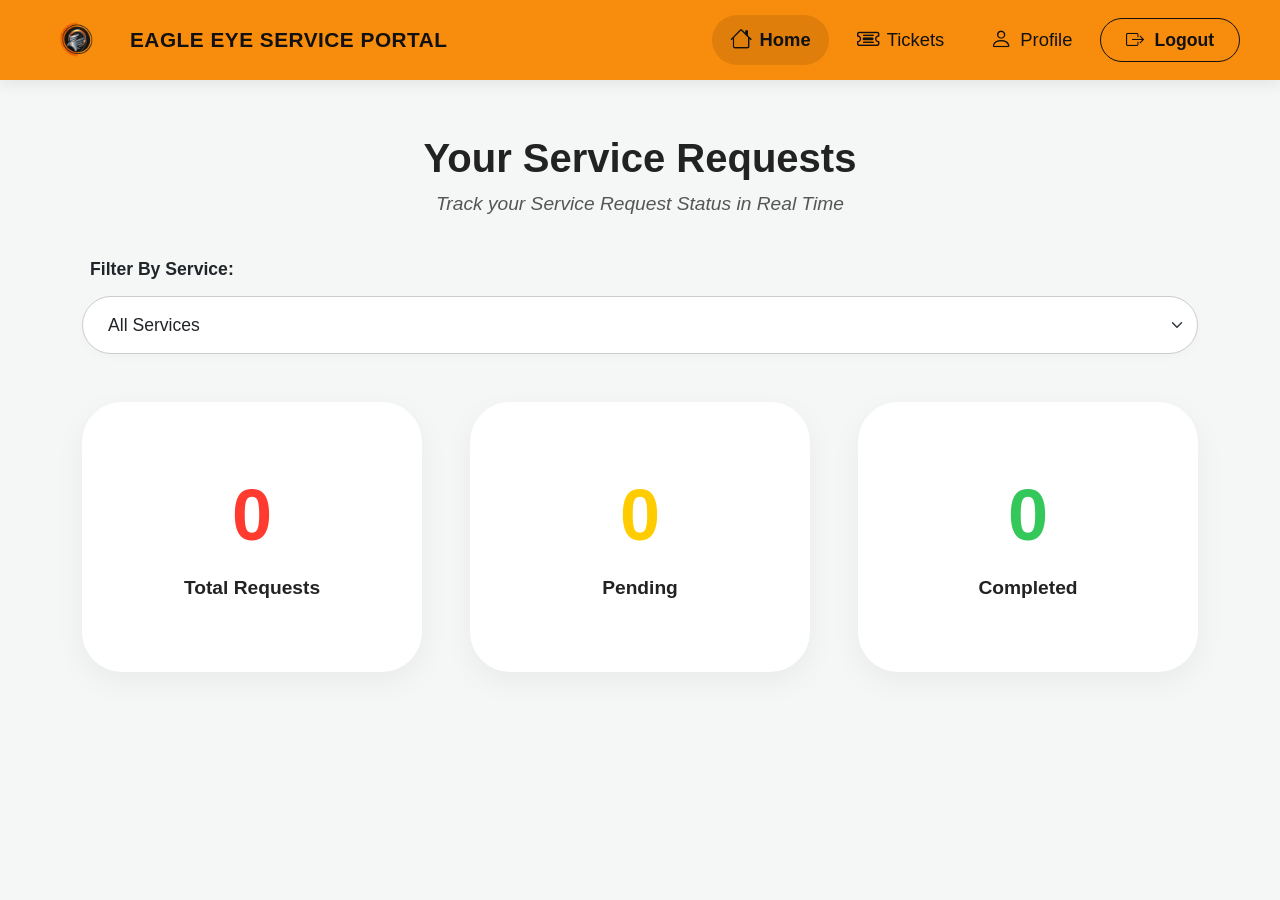
==== user-dashboard.html @ 229afbce "Update dashboard layout and icons" ====
<!DOCTYPE html>
<html lang="en">
<head>
  <meta charset="UTF-8" />
  <title>User Service Portal</title>
  <meta name="viewport" content="width=device-width, initial-scale=1" />

  <link href="https://cdn.jsdelivr.net/npm/bootstrap@5.3.2/dist/css/bootstrap.min.css" rel="stylesheet">
  <link href="https://cdn.jsdelivr.net/npm/bootstrap-icons@1.11.1/font/bootstrap-icons.css" rel="stylesheet">
  
  <link rel="stylesheet" href="user-style.css">
</head>
<body>

  <nav class="user-navbar">
    <div class="brand-section">
      <img src="img/logo1.png" alt="Eagle Eye Logo">
      <h4>EAGLE EYE SERVICE PORTAL</h4>
    </div>

    <div class="nav-links-container">
      <div class="nav-link-custom active" id="nav-home" onclick="switchUserView('home-view', 'nav-home')">
        <i class="bi bi-house"></i> Home
      </div>
      
      <div class="nav-link-custom" id="nav-tickets" onclick="switchUserView('tickets-view', 'nav-tickets')">
        <i class="bi bi-ticket-detailed"></i> Tickets
      </div>

      <div class="dropdown">
        <div class="nav-link-custom" id="nav-profile" data-bs-toggle="dropdown" aria-expanded="false">
          <i class="bi bi-person"></i> Profile
        </div>
        
        <div class="dropdown-menu dropdown-menu-end profile-dropdown-menu">
          <div class="d-flex align-items-center gap-3 mb-4">
            <div class="profile-avatar">EM</div>
            <div>
              <h4 class="profile-name">Elroi F. Mineque</h4>
              <p class="profile-email">elroimineque@eagleeyecollect.com</p>
            </div>
          </div>
          
          <div class="info-section-title">
            <i class="bi bi-person-fill"></i> Personal Information
          </div>
          <div class="info-row"><strong>Employee ID:</strong> EE-2026-001</div>
          <div class="info-row"><strong>Department:</strong> Marketing</div>
          <div class="info-row"><strong>Contact Number:</strong> 09813330744</div>
        </div>
      </div>

      <a href="index.html" class="btn-logout">
        <i class="bi bi-box-arrow-right"></i> Logout
      </a>
    </div>
  </nav>

  <main class="container py-4">

    <div id="home-view" class="view-section">
      <div class="home-header">
        <h1>Your Service Requests</h1>
        <p>Track your Service Request Status in Real Time</p>
      </div>

      <div class="mb-5">
        <h6 class="fw-bold mb-3 ms-2" style="font-size: 1.1rem;">Filter By Service:</h6>
        <select class="form-select service-filter">
          <option value="all">All Services</option>
          <option value="telecom">Telecommunication</option>
          <option value="it">IT Support</option>
        </select>
      </div>

      <div class="row g-5 justify-content-center">
        <div class="col-md-4">
          <div class="stat-card">
            <h2 class="text-red">0</h2>
            <div class="stat-label">Total Requests</div>
          </div>
        </div>
        <div class="col-md-4">
          <div class="stat-card">
            <h2 class="text-yellow">0</h2>
            <div class="stat-label">Pending</div>
          </div>
        </div>
        <div class="col-md-4">
          <div class="stat-card">
            <h2 class="text-green">0</h2>
            <div class="stat-label">Completed</div>
          </div>
        </div>
      </div>
    </div>


    <div id="tickets-view" class="view-section d-none">
      
      <div class="d-flex justify-content-between align-items-center mb-4 mt-3">
        <h3 class="fw-bold mb-0">Ticket Requests</h3>
        <button class="btn-create-ticket" data-bs-toggle="modal" data-bs-target="#createTicketModal">
          <i class="bi bi-plus"></i> Create ticket
        </button>
      </div>

      <div class="ticket-filter-bar">
        <div class="d-flex align-items-center gap-2 fw-bold" style="cursor: pointer;">
          All Tickets <i class="bi bi-chevron-down" style="font-size: 0.8rem;"></i>
        </div>
        <div class="d-flex align-items-center gap-2 fw-bold" style="cursor: pointer;">
          Category <i class="bi bi-chevron-down" style="font-size: 0.8rem;"></i>
        </div>
      </div>

      <div class="table-responsive">
        <table class="table custom-table align-middle mt-3">
          <thead>
            <tr>
              <th>Ticket ID</th>
              <th>Category</th>
              <th>Remarks</th>
              <th>Assigned to</th>
              <th>Status</th>
              <th>Last Updated</th>
            </tr>
          </thead>
          <tbody>
            <tr>
              <td class="fw-bold text-warning">#1008</td>
              <td>Peripheral Device Issue</td>
              <td>My headset isn't working.</td>
              <td>Johanna</td>
              <td>New</td>
              <td class="text-muted">9 mins ago</td>
            </tr>
            <tr>
              <td class="fw-bold text-warning">#1007</td>
              <td>System Issues</td>
              <td>Locked Account AFC</td>
              <td>Johanna</td>
              <td>New</td>
              <td class="text-muted">30 mins ago</td>
            </tr>
            <tr>
              <td class="fw-bold text-warning">#1006</td>
              <td>System Issues</td>
              <td>Password reset request</td>
              <td>Ervin</td>
              <td>Pending</td>
              <td class="text-muted">15 hours ago</td>
            </tr>
            <tr>
              <td class="fw-bold text-warning">#1005</td>
              <td>Software / Application Issues</td>
              <td>Website form submission not working</td>
              <td>Ervin</td>
              <td>Resolved</td>
              <td class="text-muted">20 hours ago</td>
            </tr>
          </tbody>
        </table>
      </div>
    </div>


    <div class="modal fade create-ticket-modal" id="createTicketModal" tabindex="-1" aria-hidden="true">
      <div class="modal-dialog modal-dialog-centered">
        <div class="modal-content">
          
          <div class="modal-body p-3">
            
            <div class="d-flex justify-content-center align-items-center mb-3 position-relative">
              <h3 class="modal-title fw-bold mb-0">Create Ticket</h3>
              <i class="bi bi-info-circle info-icon position-absolute end-0 me-2"></i>
            </div>

            <form onsubmit="event.preventDefault(); $('#createTicketModal').modal('hide'); alert('Ticket Submitted!');">
                
                <select class="form-select category-select mb-3" required>
                  <option value="" selected disabled hidden>Select Category</option>
                  <option value="Peripheral Device Issues">Peripheral Device Issues</option>
                  <option value="Hardware Issues">Hardware Issues</option>
                  <option value="System Issues">System Issues</option>
                  <option value="Software / Application Issues">Software / Application Issues</option>
                  <option value="Network / Connectivity Issues">Network / Connectivity Issues</option>
                </select>

                <div class="remarks-box mb-3">
                  <p class="text-muted mb-2">Remarks (Optional)</p>
                  
                  <div class="d-flex flex-wrap">
                    <div class="remark-pill"><i class="bi bi-x"></i> Computer not turning on</div>
                    <div class="remark-pill"><i class="bi bi-x"></i> Headset not working</div>
                    <div class="remark-pill"><i class="bi bi-x"></i> Monitor not displaying</div>
                  </div>
                </div>

                <div class="upload-box mb-4">
                  <i class="bi bi-paperclip fs-5"></i>
                  <span>Upload Image (Optional)</span>
                </div>

                <div class="text-center pb-2">
                  <button type="submit" class="btn-submit-ticket">
                    Submit
                  </button>
                </div>
            </form>

          </div>
        </div>
      </div>
    </div>

  </main> 

<script src="https://code.jquery.com/jquery-3.6.0.min.js"></script>
<script src="https://cdn.jsdelivr.net/npm/bootstrap@5.3.2/dist/js/bootstrap.bundle.min.js"></script>

<script>
  /* =========================================
     VIEW SWITCHING LOGIC
     ========================================= */
  function switchUserView(viewId, navId) {
    document.getElementById('home-view').classList.add('d-none');
    document.getElementById('tickets-view').classList.add('d-none');
    
    document.getElementById(viewId).classList.remove('d-none');

    document.getElementById('nav-home').classList.remove('active');
    document.getElementById('nav-tickets').classList.remove('active');
    
    document.getElementById(navId).classList.add('active');
  }
</script>

</body>
</html>
---- user-style.css ----
/* =========================================
   USER PORTAL BASE STYLES
   ========================================= */
body {
    background-color: #f4f7f6;
    font-family: 'Segoe UI', Tahoma, Geneva, Verdana, sans-serif;
    margin: 0;
    padding: 0;
}

/* =========================================
   TOP NAVBAR
   ========================================= */
.user-navbar {
    background-color: #f88c0c;
    padding: 15px 40px;
    display: flex;
    justify-content: space-between;
    align-items: center;
    box-shadow: 0 4px 15px rgba(0,0,0,0.08);
}

.brand-section {
    display: flex;
    align-items: center;
    gap: 15px;
}

.brand-section img {
    height: 50px;
    width: auto;
    object-fit: contain;
}

.brand-section h4 {
    margin: 0;
    font-weight: 800;
    color: #111;
    letter-spacing: 0.5px;
    font-size: 1.3rem;
}

.nav-links-container {
    display: flex;
    align-items: center;
    gap: 10px;
}

.nav-link-custom {
    color: #111;
    text-decoration: none;
    font-size: 1.15rem;
    font-weight: 500;
    display: flex;
    align-items: center;
    gap: 8px;
    padding: 8px 18px; /* Added padding to create a nice shape */
    border-radius: 25px; /* Creates a smooth pill shape */
    cursor: pointer;
    transition: all 0.2s ease;
}

.nav-link-custom i {
    font-size: 1.4rem;
}

.nav-link-custom:hover {
    color: #000;
    background-color: rgba(0, 0, 0, 0.06); /* Soft dark highlight on hover */
}

.nav-link-custom.active {
    font-weight: 700;
    background-color: rgba(0, 0, 0, 0.1); /* Slightly darker background for the active page */
}

/* Logout Button */
.btn-logout {
    border: 1px solid #111;
    background: transparent;
    color: #111;
    padding: 8px 25px;
    border-radius: 25px;
    font-weight: 600;
    font-size: 1.1rem;
    display: flex;
    align-items: center;
    gap: 10px;
    text-decoration: none;
    transition: background-color 0.3s;
}

.btn-logout:hover {
    background-color: rgba(0, 0, 0, 0.05);
    color: #111;
}

/* =========================================
   PROFILE DROPDOWN
   ========================================= */
.profile-dropdown-menu {
    width: 380px;
    border-radius: 20px;
    border: none;
    box-shadow: 0 15px 40px rgba(0, 0, 0, 0.15) !important;
    padding: 35px;
    margin-top: 25px !important;
}

.profile-avatar {
    width: 65px;
    height: 65px;
    background-color: #ffc107;
    color: #fff;
    border-radius: 50%;
    display: flex;
    align-items: center;
    justify-content: center;
    font-size: 1.6rem;
    font-weight: bold;
}

.profile-name {
    font-size: 1.4rem;
    font-weight: 800;
    color: #111;
    margin: 0 0 5px 0;
}

.profile-email {
    font-size: 1rem;
    color: #555;
    margin: 0;
}

.info-section-title {
    color: #3b82f6;
    font-weight: 700;
    font-size: 1.15rem;
    margin-bottom: 20px;
    display: flex;
    align-items: center;
    gap: 10px;
}

.info-row {
    font-size: 1.1rem;
    color: #111;
    margin-bottom: 15px;
}

/* =========================================
   HOME VIEW CARDS
   ========================================= */
.home-header {
    text-align: center;
    margin-bottom: 40px;
    margin-top: 30px;
}

.home-header h1 {
    font-weight: 800;
    color: #222;
    font-size: 2.5rem;
}

.home-header p {
    font-size: 1.2rem;
    color: #555;
    font-style: italic;
}

.service-filter {
    width: 100%;
    padding: 15px 25px;
    border-radius: 35px;
    border: 1px solid #ccc;
    font-size: 1.1rem;
    margin-bottom: 40px;
    background-color: #fff;
    cursor: pointer;
    box-shadow: 0 4px 10px rgba(0,0,0,0.02);
}

.stat-card {
    background: #fff;
    border-radius: 40px;
    box-shadow: 0 10px 30px rgba(0, 0, 0, 0.05);
    text-align: center;
    padding: 70px 20px;
    transition: transform 0.3s ease, box-shadow 0.3s ease;
    height: 100%;
}

.stat-card:hover {
    transform: translateY(-5px);
    box-shadow: 0 15px 35px rgba(0, 0, 0, 0.08);
}

.stat-card h2 {
    font-size: 4.5rem;
    font-weight: 800;
    margin-bottom: 15px;
}

.text-red { color: #ff3b30; }
.text-yellow { color: #ffcc00; }
.text-green { color: #34c759; }

.stat-label {
    font-weight: 800;
    color: #222;
    font-size: 1.2rem;
}

/* =========================================
   TICKETS VIEW
   ========================================= */
.btn-create-ticket {
    background-color: #e07b09; 
    color: #111;
    font-weight: 700;
    border: none;
    padding: 10px 25px;
    border-radius: 8px;
    display: flex;
    align-items: center;
    gap: 8px;
    transition: background-color 0.3s;
}

.btn-create-ticket:hover {
    background-color: #cc6c05;
}

.ticket-filter-bar {
    border: 1px solid #111;
    background-color: transparent;
    padding: 15px 25px;
    display: flex;
    gap: 40px;
    margin-bottom: 25px;
}

.custom-table {
    background: transparent;
}

.custom-table thead th {
    border-bottom: 2px solid #ccc;
    color: #111;
    font-weight: 700;
    padding-bottom: 15px;
}

.custom-table td {
    padding: 20px 10px;
    color: #333;
    font-weight: 500;
    border-bottom: 1px solid #eee;
}

/* =========================================
   CREATE TICKET MODAL
   ========================================= */
.create-ticket-modal .modal-dialog {
    max-width: 420px; /* Forces the modal to be slightly narrower */
}

.create-ticket-modal .modal-content {
    border-radius: 30px;
    border: none;
    box-shadow: 0 20px 50px rgba(0,0,0,0.15);
    padding: 10px; /* Reduced outer padding */
}

.create-ticket-modal .modal-title {
    font-size: 1.5rem; /* Slightly smaller title */
}

.info-icon {
    color: #888;
    font-size: 1.1rem;
    cursor: pointer;
}

.category-select {
    border: 1px solid #ccc;
    border-radius: 12px;
    padding: 10px 15px; /* Thinner height */
    font-size: 0.95rem; /* Smaller text */
    color: #555;
    cursor: pointer;
    height: auto;
}

.category-select:focus {
    border-color: #f88c0c;
    box-shadow: 0 0 0 0.25rem rgba(248, 140, 12, 0.25);
}

.remarks-box {
    border: 1px solid #ccc;
    border-radius: 12px;
    padding: 15px;
    min-height: 120px; /* Reduced height so it isn't so tall */
}

.remarks-box p {
    font-size: 0.9rem;
}

.remark-pill {
    background-color: #f2f2f2;
    color: #555;
    padding: 5px 12px;
    border-radius: 20px;
    font-size: 0.8rem;
    display: inline-flex;
    align-items: center;
    gap: 5px;
    margin: 0 8px 8px 0;
    cursor: pointer;
}

.upload-box {
    border: 1px solid #ccc;
    border-radius: 12px;
    padding: 10px 15px; /* Thinner height */
    font-size: 0.95rem;
    color: #888;
    cursor: pointer;
    display: flex;
    align-items: center;
    gap: 10px;
}

.btn-submit-ticket {
    background-color: #4caf50;
    color: white;
    font-size: 1.1rem;
    font-weight: 700;
    border: none;
    padding: 10px 35px; /* Thinner button */
    border-radius: 8px;
    transition: background-color 0.3s;
}

.btn-submit-ticket:hover {
    background-color: #43a047;
}
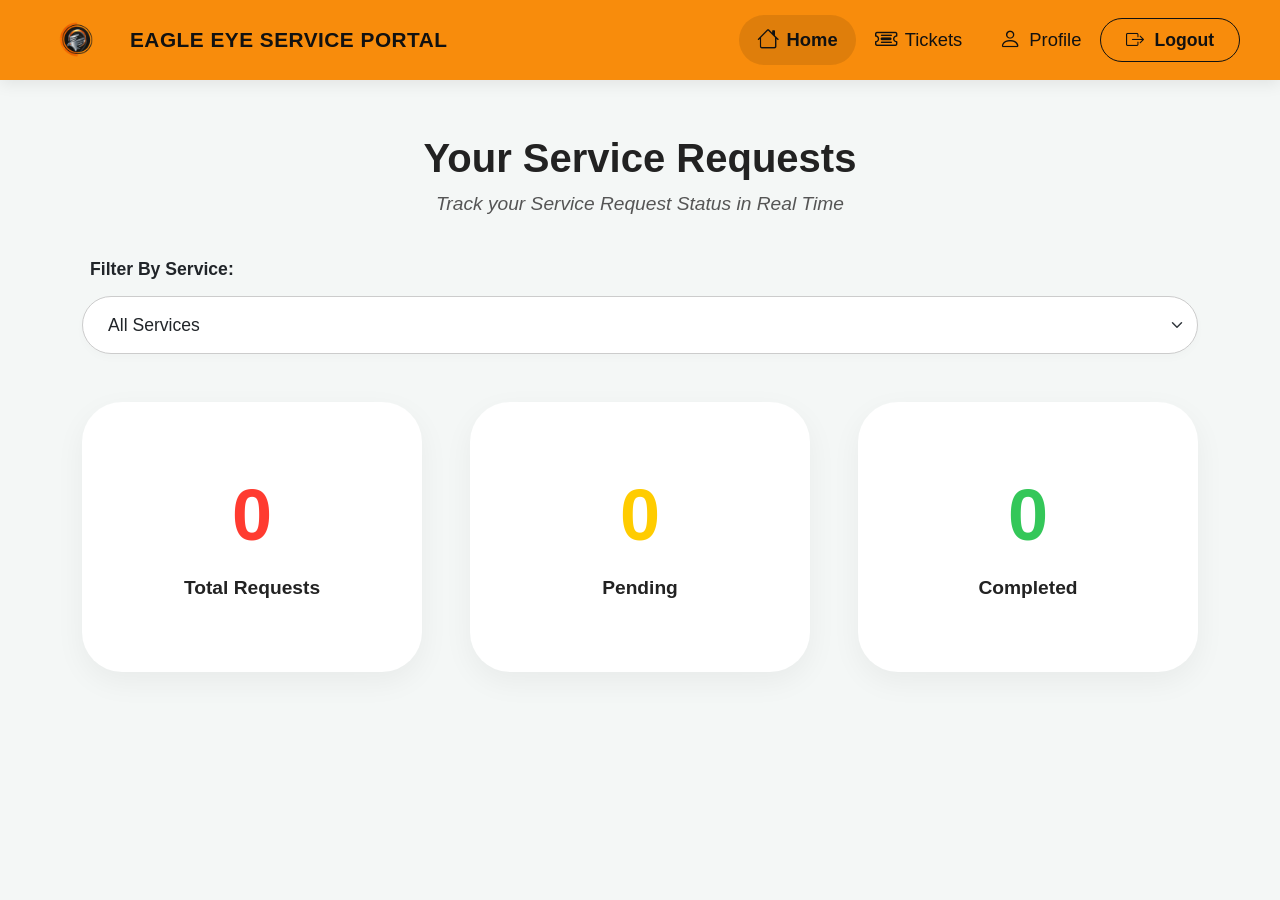
==== commit f67c9f93: "update" ====
--- a/user-dashboard.html
+++ b/user-dashboard.html
@@ -50,7 +50,7 @@
         </div>
       </div>
 
-      <a href="index.html" class="btn-logout">
+      <a href="user-login.html" class="btn-logout">
         <i class="bi bi-box-arrow-right"></i> Logout
       </a>
     </div>
@@ -68,8 +68,11 @@
         <h6 class="fw-bold mb-3 ms-2" style="font-size: 1.1rem;">Filter By Service:</h6>
         <select class="form-select service-filter">
           <option value="all">All Services</option>
-          <option value="telecom">Telecommunication</option>
-          <option value="it">IT Support</option>
+          <option value="Peripheral">Peripheral Device Issues</option>
+          <option value="Hardware">Hardware Issues</option>`
+          <option value="System">System Issues</option>
+          <option value="Software">Software / Application Issues</option>
+          <option value="Network">Network / Connectivity Issues</option>
         </select>
       </div>
 
--- a/user-style.css
+++ b/user-style.css
@@ -43,7 +43,7 @@
 .nav-links-container {
     display: flex;
     align-items: center;
-    gap: 10px;
+    gap: 1px;
 }
 
 .nav-link-custom {
